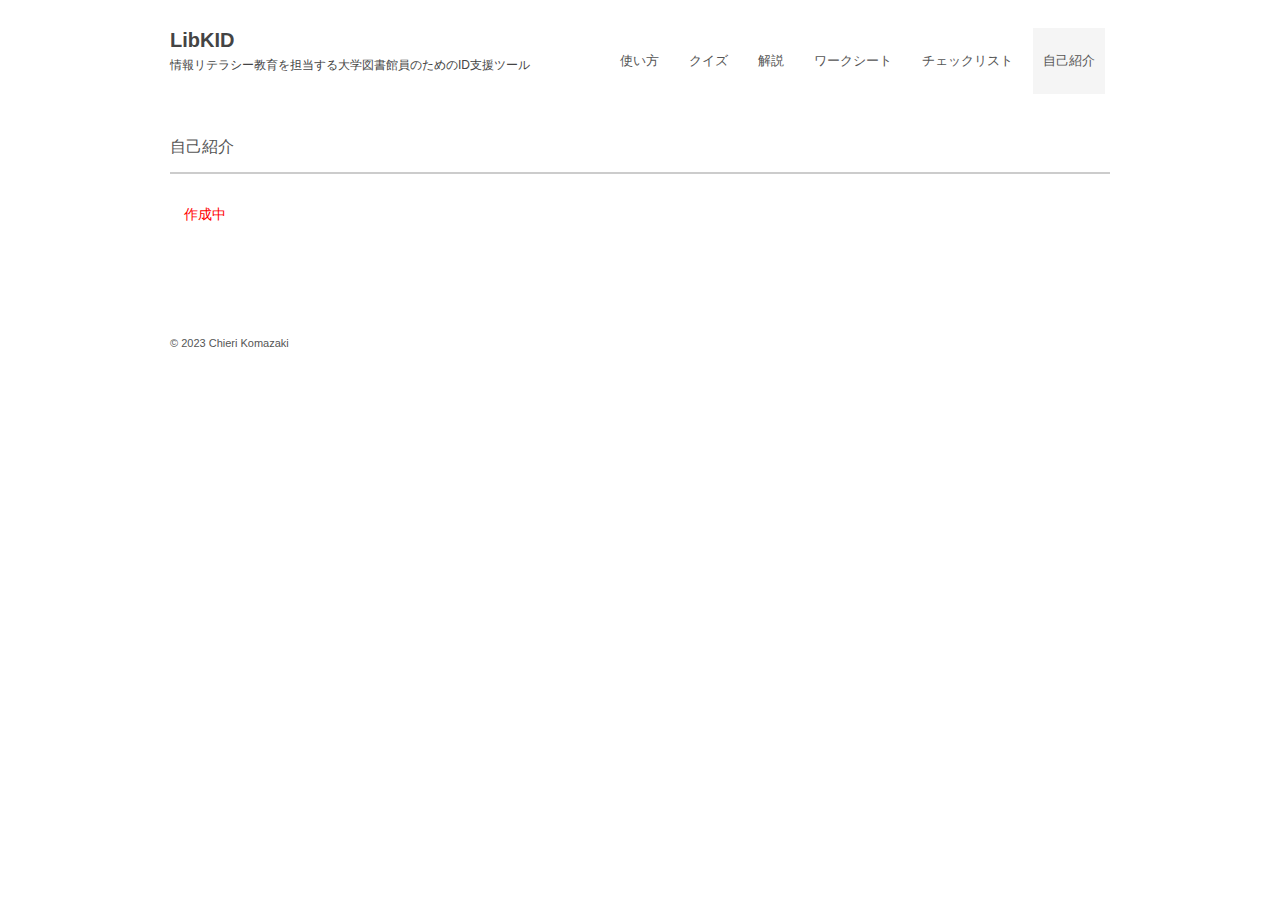
==== aboutme.html @ 2891e3ee "Add files" ====
<!DOCTYPE html>
<html lang="ja">

<head>
	<meta charset="UTF-8">
	<meta name="viewport" content="width=device-width, user-scalable=yes, maximum-scale=1.0, minimum-scale=1.0">
	<meta name="description" content="修士研究LibKIDのサイトです">
	<title>自己紹介 - LibKID</title>
	<link rel="profile" href="http://gmpg.org/xfn/11">
	<link rel="stylesheet" type="text/css" media="all" href="style.css">
	<!--[if lt IE 9]>
	<script src="js/html5.js"></script>
	<script src="js/css3-mediaqueries.js"></script>
	<![endif]-->
	<script src="js/jquery1.4.4.min.js"></script>
	<script src="js/script.js"></script>
	<link rel="icon" href="images/favicon.ico">
</head>

<body>

	<header id="header" role="banner">
		<div class="inner">
			<div class="logo">
				<a href="index.html" rel="home">LibKID<br /><span>情報リテラシー教育を担当する大学図書館員のためのID支援ツール</span></a>
				<!-- <h1>hogehoge</h1> -->
			</div>
			<nav id="mainNav">
				<div class="inner">
					<a class="menu" id="menu"><span>MENU</span></a>
					<div class="panel">
						<ul id="topnav">
							<li><a href="howto.html">使い方</a></li>
							<li><a href="quiz.html">クイズ</a></li>
							<li><a href="explanation.html">解説</a></li>
							<li><a href="worksheet.html">ワークシート</a></li>
							<li><a href="checklist.html">チェックリスト</a></li>
							<li class="current-menu-item"><a href="aboutme.html">自己紹介</a></li>
						</ul>
					</div>
				</div>
			</nav>
		</div>
	</header>

	<div id="wrapper">
		<section id="main">
			<section class="content">
				<h3 class="heading">自己紹介</h3>
				<article class="post">

					<p style="color:red;">作成中</p>

				</article>
			</section>
		</section>
	</div>

	<footer id="footer">
		<div class="inner">
			<section class="gridWrapper">
				<article class="grid copyright">
					&copy; 2023 Chieri Komazaki
				</article>
			</section>
		</div>
	</footer>

</body>

</html>
---- style.css ----
@charset "utf-8";

/* =Reset default browser CSS.
Based on work by Eric Meyer:http://meyerweb.com/eric/tools/css/reset/index.html
-------------------------------------------------------------- */
html,
body,
div,
span,
applet,
object,
iframe,
h1,
h2,
h3,
h4,
h5,
h6,
p,
blockquote,
pre,
a,
abbr,
acronym,
address,
big,
cite,
code,
del,
dfn,
em,
font,
ins,
kbd,
q,
s,
samp,
small,
strike,
strong,
sub,
tt,
var,
dl,
dt,
dd,
ol,
ul,
li,
fieldset,
form,
label,
legend,
table,
caption,
tbody,
tfoot,
thead,
tr,
th,
td {
  border: 0;
  font-family: inherit;
  font-size: 100%;
  font-style: inherit;
  font-weight: inherit;
  margin: 0;
  outline: 0;
  padding: 0;
  vertical-align: baseline;
}

:focus {
  outline: 0;
}

ol,
ul {
  list-style: none;
}

table {
  border-collapse: separate;
  border-spacing: 0;
}

caption,
th,
td {
  font-weight: normal;
  text-align: left;
}

blockquote:before,
blockquote:after,
q:before,
q:after {
  content: "";
}

blockquote,
q {
  quotes: "" "";
}

a img {
  border: 0;
}

figure {
  margin: 0
}

article,
aside,
details,
figcaption,
figure,
footer,
header,
hgroup,
menu,
nav,
section {
  display: block;
}

/* -------------------------------------------------------------- */

body {
  color: #555;
  font: 12px verdana, "ヒラギノ丸ゴ ProN W4", "Hiragino Maru Gothic ProN", "メイリオ", "Meiryo", "ＭＳ Ｐゴシック", "MS PGothic", Sans-Serif;
  line-height: 1.5;
  background: #fff;
  -webkit-text-size-adjust: 100%;
}

/* リンク設定
------------------------------------------------------------*/
a {
  color: #358de0;
  text-decoration: none;
}

a:hover {
  color: #429bef;
}

a:active,
a:focus {
  outline: 0;
}


/* 全体
------------------------------------------------------------*/
#wrapper {
  margin: 20px auto 0;
  padding: 0 1%;
  width: 98%;
  position: relative;
}

.inner {
  margin: 0 auto;
  width: 100%;
}


/*************
/* ヘッダー
*************/
#header {
  z-index: 100;
  margin: 20px 0 28px;
  position: sticky;
  position: -webkit-sticky;
  top: 0;
  background-color: #ffffff;
}

#header:after {
  content: "";
  display: block;
  clear: both;
  visibility: hidden;
}

#header h1 {
  font-size: 12px;
  font-weight: normal;
}

/*************
/* ロゴ
*************/
#header .logo {
  float: left;
  padding: 10px 0 0;
}

.logo a {
  font-size: 20px;
  color: #444;
  font-weight: bold;
  line-height: 1;
}

.logo span {
  font-size: 12px;
  font-weight: normal;
}

#header h1 {
  font-size: 11px;
  color: #444;
  margin: 10px 0 0;
}


/**************************
/* メイン画像（トップページ）
**************************/
#mainBanner {
  margin: 0 auto;
  padding: 0;
  width: 100%;
  line-height: 0;
}

#mainBanner .inner {
  position: relative;
}

#mainBanner img {
  max-width: 100%;
  height: auto;
}

.slogan {
  position: absolute;
  max-width: 100%;
  height: auto;
  bottom: 0;
  left: 0;
  padding: 5px 10px;
  line-height: 1.4;
  z-index: 100;
}

.slogan h2 {
  padding-bottom: 5px;
  color: #333;
  font-size: 20px;
}

.slogan h3 {
  font-size: 14px;
  color: #666;
}


/**************************
/* グリッド
**************************/
.gridWrapper {
  padding-bottom: 20px;
  clear: both;
  overflow: hidden;
}

.grid h3 {
  padding: 13px 0;
  margin-bottom: 5px;
  font-size: 14px;
  font-weight: bold;
  border-top: 1px solid #ccc;
  border-bottom: 1px solid #ccc;
}

.grid p {
  padding: 5px 0;
}

.grid p.img {
  float: left;
  margin: 3px 0 0 0;
}

.readmore {
  clear: both;
}

.readmore a {
  padding: 3px 5px;
  border-radius: 3px;
  color: #fff;
  background: #999;
}

.readmore a:hover {
  background: #ccc;
}


/* フッター内のグリッド(3カラム) */
#footer .grid {
  border: 0;
  background: transparent;
}

#footer .grid p {
  padding: 0;
}


/*************
メイン コンテンツ
*************/
section.content {
  padding: 10px 0;
  margin-bottom: 20px;
  border-radius: 6px;
  overflow: hidden;
  font-size: 14px;
}

/* section.content p {
  margin-bottom: 5px;
} */

/* アーカイブページ */
section.content .archive {
  padding: 20px 0 0;
  border-bottom: 1px dotted #ccc;
}

/* section.content p {
  margin-bottom: 5px;
} */

h3.heading {
  padding: 3px 0 13px;
  margin-bottom: 30px;
  font-size: 16px;
  border-bottom: 2px solid #ccc;
}

/* section.content img {
  max-width: 90%;
  height: auto;
} */

.alignleft {
  float: left;
  clear: left;
  margin: 3px 10px 10px 0;
}

.alignright {
  float: right;
  clear: right;
  margin: 3px 0 10px 10px;
}

.border,
ul.list img {
  border: 4px solid #ebebeb;
}



/*************
/* フッター
*************/
#footer {
  clear: both;
  padding: 20px 0;
  overflow: hidden;
}

.tel strong {
  font-size: 20px;
  font-weight: bold;
}

#footer .copyright {
  font-size: 11px;
}


/*************
サブ（フッター前）コンテンツ
*************/

#sub ul.list {
  padding-bottom: 7px;
}

#sub ul.list li {
  clear: both;
  margin-bottom: 5px;
  padding: 5px 0;
  overflow: hidden;
}

#sub ul.list li img {
  float: left;
  margin-right: 10px;
}

#sub ul.list li {
  font-size: 12px;
  line-height: 1.35;
}

#sub .grid h3 {
  border-radius: 0;
}


/* page navigation
------------------------------------------------------------*/
.pagenav {
  clear: both;
  width: 100%;
  height: 30px;
  margin: 5px 0 20px;
}

.pagenav a {
  color: #555;
}

.pagenav a:hover {
  color: #a5a5a5;
}

.prev {
  float: left
}

.next {
  float: right;
}

#pageLinks {
  clear: both;
  text-align: center;
}


/* タイポグラフィ
*****************************************************/
.dateLabel {
  margin: 0 0 10px;
  text-align: right;
  font: italic 1em "Palatino Linotype", "Book Antiqua", Palatino, serif;
}

.post p {
  margin-top: 20px;
  margin-bottom: 20px;
  text-indent: 1em;
}

.post ul {
  margin: 0 0 0 35px;
}

.post ul li {
  margin-bottom: 5px;
  padding-left: 10px;
  list-style-type: disc;
}

.post ol {
  margin: 0 0 0 35px;
}

.post ol li {
  margin-bottom: 5px;
  padding-left: 10px;
  list-style: decimal;
}

.post h1 {
  margin: 20px 0;
  padding: 5px 0;
  font-size: 150%;
  color: #000;
  border-bottom: 3px solid #f0f0f0;
}

.post h2 {
  margin: 10px 0;
  padding-bottom: 2px;
  font-size: 130%;
  font-weight: normal;
  color: #333;
  border-bottom: 2px solid #f0f0f0;
}

.post h3 {
  margin: 40px 0 30px;
  padding-bottom: 10px;
  font-size: 110%;
  font-weight: normal;
  color: #555555;
  border-bottom: 2px solid #f0f0f0;
}

.post h4 {
  margin: 40px 0 20px;
  padding-left: 10px;
  font-size: 110%;
  color: #555555;
  font-weight: bold;
  border-left: 8px solid #CCC;
}

.post h5 {
  margin: 20px 0 20px;
  font-size: 100%;
  font-weight: normal;
  color: #555555;
  font-weight: bold;
}

.post h6 {
  margin-top: 35px;
}

.post blockquote {
  clear: both;
  padding: 10px 0 10px 15px;
  margin: 10px 0 25px 30px;
  border-left: 5px solid #ccc;
}

.post blockquote p {
  padding: 5px 0;
}

.post table {
  border-collapse: collapse;
  margin: 10px auto;
}

.post table th,
.post table td {
  padding: 12px;
  border: 1px solid #ccc;
}

.post table th {
  text-align: center;
  font-weight: bold;
  letter-spacing: 1px;
  white-space: nowrap;
  background: #eee;
}

.post dt {
  font-weight: bold;
}

.post dd {
  padding-bottom: 10px;
}

.post img {
  max-width: 100%;
  height: auto;
}

img.aligncenter {
  display: block;
  margin: 5px auto;
}

img.alignright,
img.alignleft {
  padding: 4px;
  margin: 0 0 2px 7px;
  display: inline;
}

img.alignleft {
  margin: 0 7px 2px 0;
}

.alignright {
  float: right;
}

.alignleft {
  float: left;
}


/* PC用
------------------------------------------------------------*/
@media only screen and (min-width:960px) {

  #wrapper,
  .inner {
    width: 940px;
    padding: 0;
  }

  #wrapper {
    padding-bottom: 20px;
  }

  /* グリッド全体 */
  .gridWrapper {
    display: table;
    border-collapse: separate;
    border-spacing: 20px;
    margin-left: -20px;
    width: 980px;
  }

  /* グリッド共通 ベース:トップページ4カラム */
  .grid {
    width: 220px;
    display: table-cell;
  }

  #sub.gridWrapper {
    width: 980px;
  }

  /* サブコンテンツ + フッター グリッド(3カラム) */
  #sub .grid,
  #footer .grid {
    width: 300px;
  }

  /* トップナビゲーション */
  nav div.panel {
    display: block !important;
  }

  a#menu {
    display: none;
  }

  #topnav {
    float: right;
    margin-top: -5px;

  }

  #topnav li {
    float: left;
    margin: 13px 5px 0;
    text-align: center;
    position: relative;
  }

  #topnav a {
    color: #555;
    font-size: 13px;
    display: block;
    padding: 25px 10px;
    line-height: 1.2;
  }

  #topnav span {
    font-size: 10px;
    color: #a5a5a5;
  }

  #topnav li.current-menu-item a,
  #topnav a:hover {
    background: #f5f5f5;
  }

  #topnav ul {
    width: 160px;
    display: none;
  }

  #topnav li:hover ul {
    display: block;
    position: absolute;
    top: 80px;
    left: 0;
    z-index: 500;
  }

  #topnav li li {
    margin: 0;
    float: none;
    width: 160px;
    text-align: left;
    background: #f4f4f4;
  }

  #topnav li li a {
    padding: 10px;
    border: 0;
  }

  #topnav li.current-menu-item li a,
  #topnav li li a {
    border-bottom-width: 1px;
  }

  #topnav li li.current-menu-item a,
  #topnav li li a:hover {
    padding-bottom: 10px;
    border-bottom-width: 3px;
    background: #eee;
  }
}

@media only screen and (max-width:959px) {
  * {
    -webkit-box-sizing: border-box;
    -moz-box-sizing: border-box;
    -o-box-sizing: border-box;
    -ms-box-sizing: border-box;
    box-sizing: border-box;
  }

  #header h1 {
    text-align: center;
  }

  #header .logo,
  #footer .logo {
    float: none;
    text-align: center;
    padding: 10px 5px;
  }

  /* トップナビゲーション */
  nav#mainNav {
    clear: both;
    width: 100%;
    margin: 0 auto;
    padding: 0;
    background: -webkit-gradient(linear, left top, left bottom, color-stop(1, #f4f4f4), color-stop(0.00, #f4f4f4));
    background: -webkit-linear-gradient(top, #f4f4f4 0%, #f4f4f4 100%);
    background: -moz-linear-gradient(top, #f4f4f4 0%, #f4f4f4 100%);
    background: -o-linear-gradient(top, #f4f4f4 0%, #f4f4f4 100%);
    background: -ms-linear-gradient(top, #f4f4f4 0%, #f4f4f4 100%);
    background: linear-gradient(top, #f4f4f4 0%, #f4f4f4 100%);
  }

  nav#mainNav a.menu {
    width: 100%;
    display: block;
    height: 40px;
    line-height: 40px;
    font-weight: bold;
    text-align: left;
    color: #555;
  }

  nav#mainNav a#menu span {
    padding-left: 10px;
  }

  nav#mainNav a span:before {
    content: "≡ ";
  }

  nav#mainNav a.menuOpen span:before {
    content: "× ";
  }

  nav#mainNav a#menu:hover {
    cursor: pointer;
  }

  nav .panel {
    display: none;
    width: 100%;
    position: relative;
    right: 0;
    top: 0;
    z-index: 1;
  }

  nav#mainNav ul {
    margin: 0;
    padding: 0;
  }

  nav#mainNav ul li {
    float: none;
    clear: both;
    width: 100%;
    height: auto;
    line-height: 1.2;
  }

  nav#mainNav ul li a,
  nav#mainNav ul li.current-menu-item li a {
    display: block;
    padding: 15px 10px;
    text-align: left;
    border-bottom: 1px dashed #e8e8e8;
    color: #555;
  }

  nav#mainNav ul li a span {
    padding-left: 10px;
  }

  nav#mainNav ul li:first-child a {
    border-top: 1px dashed #e8e8e8;
  }

  nav#mainNav ul li:last-child a {
    border: 0;
  }

  nav#mainNav ul li li:last-child a {
    border: 0;
  }

  nav#mainNav ul li li:last-child a {
    border-bottom: 1px dashed #e8e8e8;
  }

  nav#mainNav ul li.current-menu-item a,
  nav#mainNav ul li a:hover,
  nav#mainNav ul li.current-menu-item a,
  nav#mainNav ul li a:active,
  nav#mainNav ul li li.current-menu-item a,
  nav#mainNav ul li.current-menu-item li a:hover,
  nav#mainNav ul li.current-menu-item li a:active {
    background: #eee;
  }

  nav div.panel {
    float: none;
  }

  nav#mainNav ul li li {
    float: left;
    border: 0;
  }

  nav#mainNav ul li li a,
  nav#mainNav ul li.current-menu-item li a,
  nav#mainNav ul li li.current-menu-item a {
    padding-left: 40px;
    background: url(images/sub1.png) no-repeat 20px -62px;
  }

  nav#mainNav ul li li.current-menu-item a,
  nav#mainNav ul li li a:hover,
  nav#mainNav ul li.current-menu-item li a:hover {
    background: #eee url(images/sub1.png) no-repeat 20px -62px;
  }

  nav#mainNav ul li li:last-child a {
    background: #f4f4f4 url(images/subLast.png) no-repeat 20px -65px;
  }

  nav#mainNav ul li li:last-child.current-menu-item a,
  nav#mainNav ul li li:last-child a:hover,
  nav#mainNav ul li.current-menu-item li:last-child a:hover {
    background: #eee url(images/subLast.png) no-repeat 20px -65px;
  }

  .grid {
    float: left;
    width: 48%;
    margin: 10px 2% 0 0;
  }

  .grid img {
    float: left;
    margin-right: 5px;
  }

  #sub .grid {
    width: 32%;
    margin: 10px 1%;
  }

  #sub .grid:first-child {
    margin-left: 0;
  }

  #sub .grid:last-child {
    margin-right: 0;
  }

  #footer .grid,
  #footer .grid p {
    float: none;
    width: 100%;
    text-align: center;
    border: 0;
  }

  #footer .grid:last-child {
    padding-top: 20px;
  }
}

@media only screen and (max-width:768px) {
  #header {
    padding-bottom: 0;
  }

  #header h1 {
    text-align: center;
  }

  #header .logo {
    float: none;
    text-align: center;
    padding: 10px 5px 20px;
  }

  #sub ul.list {
    padding: 10px 10px 11px;
  }

  #sub ul.list li {
    padding-bottom: 10px;
    margin-bottom: 8px;
  }
}


@media only screen and (max-width:640px) {
  #footer .grid p {
    text-align: center;
  }

  .grid img {
    float: none;
    margin: 20px auto 10px;
    max-width: 100%;
    height: auto;
  }

  .grid p,
  #sub .grid li {
    text-align: left;
  }

  .alignleft,
  .alignright {
    float: none;
    display: block;
    margin: 0 auto 10px;
  }
}


@media only screen and (max-width:480px) {

  #mainBanner h2,
  #mainBanner h3 {
    font-size: 80%;
  }

  #sub .grid {
    float: none;
    width: 98%;
  }

  #sub .grid h3 {
    padding: 10px 5px;
  }
}

/* add */

.chart {
  width: 100%;
  margin-top: 50px;
  display: flex;
  justify-content: center;
}

.adjustment {
  width: 60%;
}

input[type="checkbox"] {
  display: block;
  margin: auto;
  transform: scale(1.5);
}

.btnright {
  text-align: right
}

@media print {
  canvas.chart-canvas {
    min-height: 100%;
    max-width: 100%;
    max-height: 100%;
    height: auto !important;
    width: auto !important;
  }
}

.layout {
  display: flex;
  /*サイドバーとメインコンテンツを横並びにする指定をした*/
}

.side {
  /* background-color:#ff838b; */
  font-size: 13px;
  height: calc(100vh - 140px);
  width: 290px;
  padding: 13px 13px;
  position: sticky;
  position: -webkit-sticky;
  top: 100px;
  overflow: auto;
  -ms-overflow-style: none;
  scrollbar-width: none;
}

.side::-webkit-scrollbar {
  display: none;
}

#sub li {
  padding-top: 5px;
  padding-bottom: 5px;
  /* border-bottom: 1px dashed #878787; */
}

#sub li:last-child {
  border: 0;
  margin-bottom: 0;
}

#sub li a {
  color: #555;
  display: block;
  border-bottom: 1px dashed #ccc;
  padding-left: 2em;
  text-indent: -2em;
}

#sub li a:hover {
  color: #a5a5a5;
}

#sub li li {
  padding-left: 1em;
  /* border: none; */
}

#sub li li a {
  padding-left: 3em;
  text-indent: -3em;
}

#sub li li:first-child {
  padding-top: 10px;
}

#sub li li:last-child {
  padding-bottom: 0;
}

.content.right {
  /* background-color:#b3d874; */
  width: 100%;
  margin-left: 10px;
  /*サイドバーとメインコンテンツの間に隙間をあけた*/
}

.goma {
  margin-top: 10px;
  margin-bottom: 10px;
  font-weight: bold;
}

figure {
  display: block;
  text-align: center;
  margin-bottom: 30px;
}

caption {
  text-align: center;
  margin-bottom: 10px;
}

.minitable {
  width: 80%;
  height: 80%;
}

.minitable2 {
  width: 90%;
  height: 90%;
}

html {
  scroll-behavior: smooth;
  scroll-padding-top: 110px;
}

.frame {
  border: solid 2px #CCC;
  border-radius: 10px;
  padding: 20px 10px 20px 10px;
  margin: 25px;
}

strong {
  font-weight: bold;
}

.chosei {
  height: 278px;
}
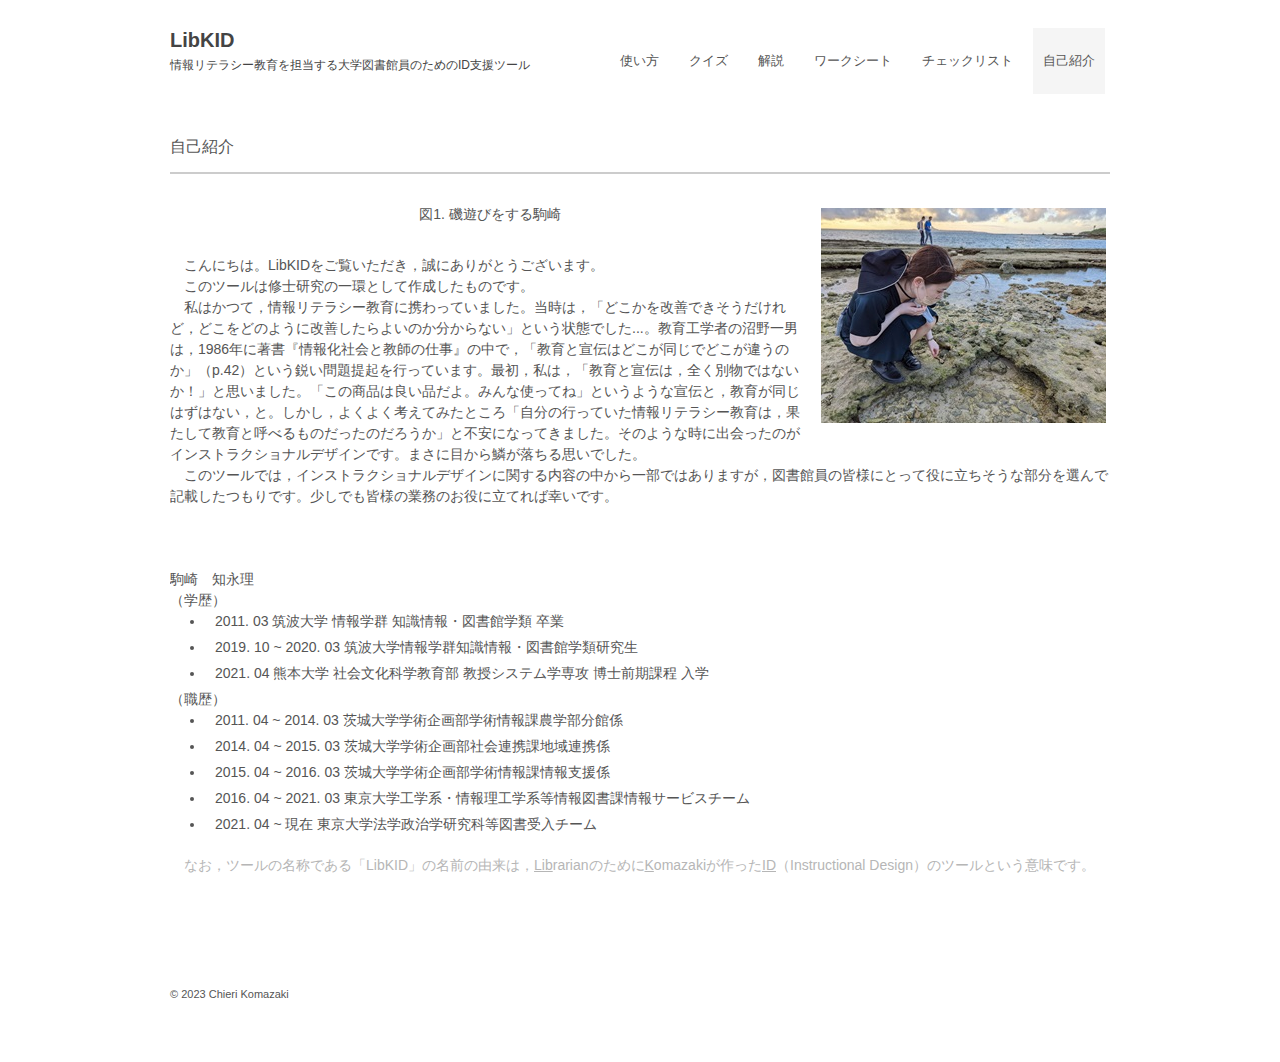
==== commit eb1a861e: "Add files" ====
--- a/aboutme.html
+++ b/aboutme.html
@@ -49,7 +49,37 @@
 				<h3 class="heading">自己紹介</h3>
 				<article class="post">
 
-					<p style="color:red;">作成中</p>
+					<figure>
+						<img src="images/me.jpg" alt="" class="alignright" />
+						<figcaption>図1. 磯遊びをする駒崎</figcaption>
+					</figure>
+					<P>
+						こんにちは。LibKIDをご覧いただき，誠にありがとうございます。<br>　このツールは修士研究の一環として作成したものです。<br>　私はかつて，情報リテラシー教育に携わっていました。当時は，「どこかを改善できそうだけれど，どこをどのように改善したらよいのか分からない」という状態でした...。教育工学者の沼野一男は，1986年に著書『情報化社会と教師の仕事』の中で，「教育と宣伝はどこが同じでどこが違うのか」（p.42）という鋭い問題提起を行っています。最初，私は，「教育と宣伝は，全く別物ではないか！」と思いました。「この商品は良い品だよ。みんな使ってね」というような宣伝と，教育が同じはずはない，と。しかし，よくよく考えてみたところ「自分の行っていた情報リテラシー教育は，果たして教育と呼べるものだったのだろうか」と不安になってきました。そのような時に出会ったのがインストラクショナルデザインです。まさに目から鱗が落ちる思いでした。<br>　このツールでは，インストラクショナルデザインに関する内容の中から一部ではありますが，図書館員の皆様にとって役に立ちそうな部分を選んで記載したつもりです。少しでも皆様の業務のお役に立てれば幸いです。<br>　
+					</P>
+					<br clear="all" />
+
+					駒崎　知永理
+					<br>
+					（学歴）
+					<ul>
+						<li>2011. 03 筑波大学 情報学群 知識情報・図書館学類 卒業</li>
+						<li>2019. 10 ~ 2020. 03 筑波大学情報学群知識情報・図書館学類研究生</li>
+						<li>2021. 04 熊本大学 社会文化科学教育部 教授システム学専攻 博士前期課程 入学</li>
+					</ul>
+
+					（職歴）
+					<ul>
+						<li>2011. 04 ~ 2014. 03 茨城大学学術企画部学術情報課農学部分館係</li>
+						<li>2014. 04 ~ 2015. 03 茨城大学学術企画部社会連携課地域連携係</li>
+						<li>2015. 04 ~ 2016. 03 茨城大学学術企画部学術情報課情報支援係</li>
+						<li>2016. 04 ~ 2021. 03 東京大学工学系・情報理工学系等情報図書課情報サービスチーム</li>
+						<li>2021. 04 ~ 現在 東京大学法学政治学研究科等図書受入チーム</li>
+					</ul>
+
+					<p class="fontcolor">
+						なお，ツールの名称である「LibKID」の名前の由来は，<u>Lib</u>rarianのために<u>K</u>omazakiが作った<u>ID</u>（Instructional
+						Design）のツールという意味です。
+					</p>
 
 				</article>
 			</section>
--- a/style.css
+++ b/style.css
@@ -1007,6 +1007,10 @@
     height: auto !important;
     width: auto !important;
   }
+
+  .no_print {
+    display: none;
+  }
 }
 
 .layout {
@@ -1125,4 +1129,8 @@
 
 .chosei {
   height: 278px;
+}
+
+.fontcolor {
+  color: #b6b6b6;
 }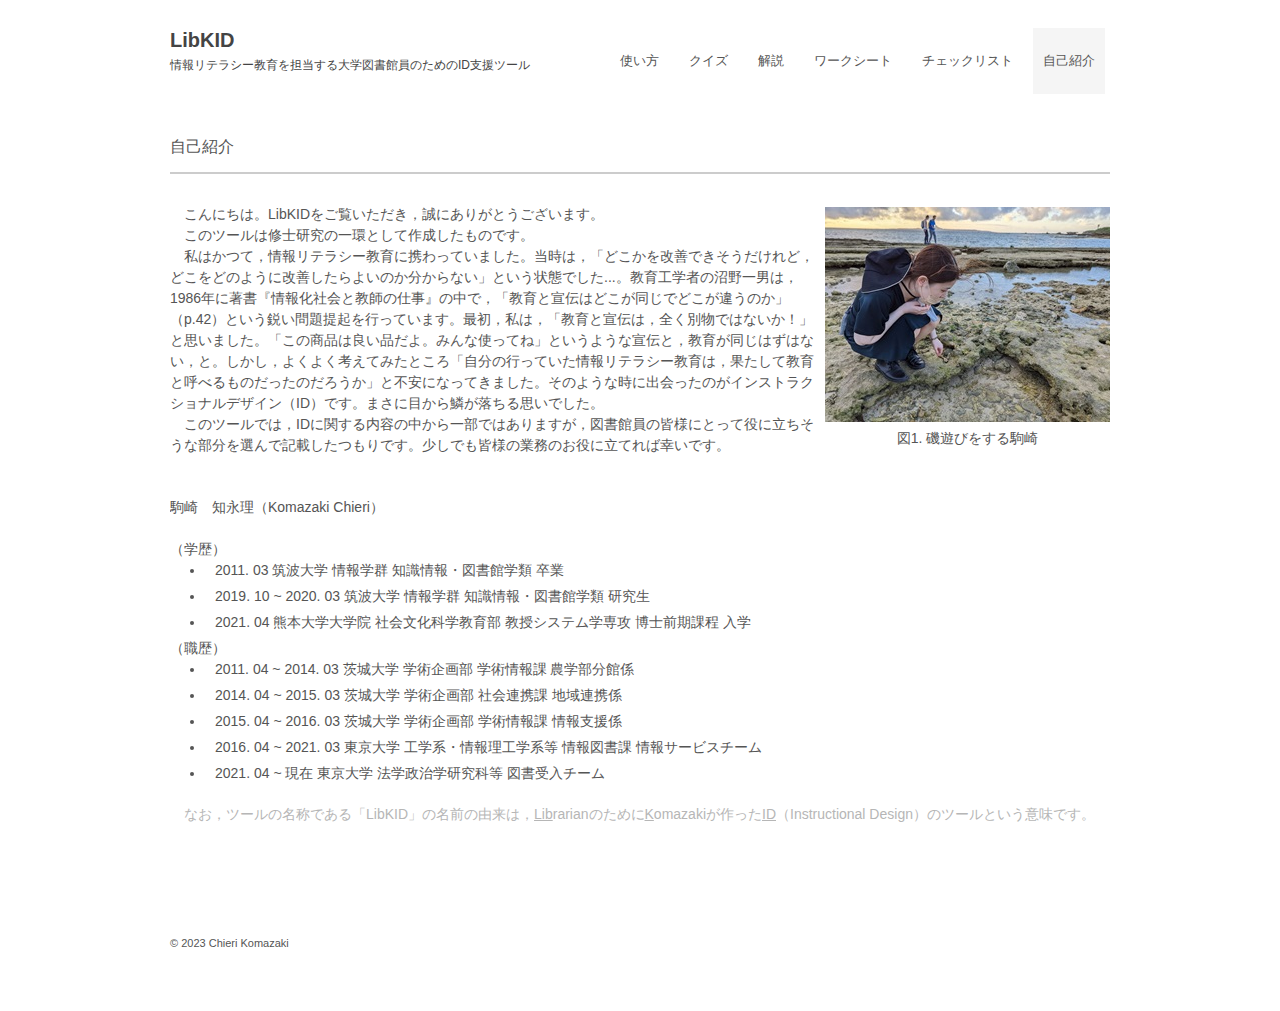
==== commit 7d62c353: "Add files" ====
--- a/aboutme.html
+++ b/aboutme.html
@@ -49,31 +49,29 @@
 				<h3 class="heading">自己紹介</h3>
 				<article class="post">
 
-					<figure>
-						<img src="images/me.jpg" alt="" class="alignright" />
+					<figure class="alignright">
+						<img src="images/me.jpg" alt="" />
 						<figcaption>図1. 磯遊びをする駒崎</figcaption>
 					</figure>
 					<P>
-						こんにちは。LibKIDをご覧いただき，誠にありがとうございます。<br>　このツールは修士研究の一環として作成したものです。<br>　私はかつて，情報リテラシー教育に携わっていました。当時は，「どこかを改善できそうだけれど，どこをどのように改善したらよいのか分からない」という状態でした...。教育工学者の沼野一男は，1986年に著書『情報化社会と教師の仕事』の中で，「教育と宣伝はどこが同じでどこが違うのか」（p.42）という鋭い問題提起を行っています。最初，私は，「教育と宣伝は，全く別物ではないか！」と思いました。「この商品は良い品だよ。みんな使ってね」というような宣伝と，教育が同じはずはない，と。しかし，よくよく考えてみたところ「自分の行っていた情報リテラシー教育は，果たして教育と呼べるものだったのだろうか」と不安になってきました。そのような時に出会ったのがインストラクショナルデザインです。まさに目から鱗が落ちる思いでした。<br>　このツールでは，インストラクショナルデザインに関する内容の中から一部ではありますが，図書館員の皆様にとって役に立ちそうな部分を選んで記載したつもりです。少しでも皆様の業務のお役に立てれば幸いです。<br>　
+						こんにちは。LibKIDをご覧いただき，誠にありがとうございます。<br>　このツールは修士研究の一環として作成したものです。<br>　私はかつて，情報リテラシー教育に携わっていました。当時は，「どこかを改善できそうだけれど，どこをどのように改善したらよいのか分からない」という状態でした...。教育工学者の沼野一男は，1986年に著書『情報化社会と教師の仕事』の中で，「教育と宣伝はどこが同じでどこが違うのか」（p.42）という鋭い問題提起を行っています。最初，私は，「教育と宣伝は，全く別物ではないか！」と思いました。「この商品は良い品だよ。みんな使ってね」というような宣伝と，教育が同じはずはない，と。しかし，よくよく考えてみたところ「自分の行っていた情報リテラシー教育は，果たして教育と呼べるものだったのだろうか」と不安になってきました。そのような時に出会ったのがインストラクショナルデザイン（ID）です。まさに目から鱗が落ちる思いでした。<br>　このツールでは，IDに関する内容の中から一部ではありますが，図書館員の皆様にとって役に立ちそうな部分を選んで記載したつもりです。少しでも皆様の業務のお役に立てれば幸いです。<br>　
 					</P>
-					<br clear="all" />
 
-					駒崎　知永理
-					<br>
+					駒崎　知永理（Komazaki Chieri）
+					<br><br>
 					（学歴）
 					<ul>
 						<li>2011. 03 筑波大学 情報学群 知識情報・図書館学類 卒業</li>
-						<li>2019. 10 ~ 2020. 03 筑波大学情報学群知識情報・図書館学類研究生</li>
-						<li>2021. 04 熊本大学 社会文化科学教育部 教授システム学専攻 博士前期課程 入学</li>
+						<li>2019. 10 ~ 2020. 03 筑波大学 情報学群 知識情報・図書館学類 研究生</li>
+						<li>2021. 04 熊本大学大学院 社会文化科学教育部 教授システム学専攻 博士前期課程 入学</li>
 					</ul>
-
 					（職歴）
 					<ul>
-						<li>2011. 04 ~ 2014. 03 茨城大学学術企画部学術情報課農学部分館係</li>
-						<li>2014. 04 ~ 2015. 03 茨城大学学術企画部社会連携課地域連携係</li>
-						<li>2015. 04 ~ 2016. 03 茨城大学学術企画部学術情報課情報支援係</li>
-						<li>2016. 04 ~ 2021. 03 東京大学工学系・情報理工学系等情報図書課情報サービスチーム</li>
-						<li>2021. 04 ~ 現在 東京大学法学政治学研究科等図書受入チーム</li>
+						<li>2011. 04 ~ 2014. 03 茨城大学 学術企画部 学術情報課 農学部分館係</li>
+						<li>2014. 04 ~ 2015. 03 茨城大学 学術企画部 社会連携課 地域連携係</li>
+						<li>2015. 04 ~ 2016. 03 茨城大学 学術企画部 学術情報課 情報支援係</li>
+						<li>2016. 04 ~ 2021. 03 東京大学 工学系・情報理工学系等 情報図書課 情報サービスチーム</li>
+						<li>2021. 04 ~ 現在 東京大学 法学政治学研究科等 図書受入チーム</li>
 					</ul>
 
 					<p class="fontcolor">
--- a/style.css
+++ b/style.css
@@ -1011,6 +1011,10 @@
   .no_print {
     display: none;
   }
+
+  #header {
+    position: relative;
+  }
 }
 
 .layout {
@@ -1133,4 +1137,8 @@
 
 .fontcolor {
   color: #b6b6b6;
+}
+
+.pagebreak {
+  break-after: page;
 }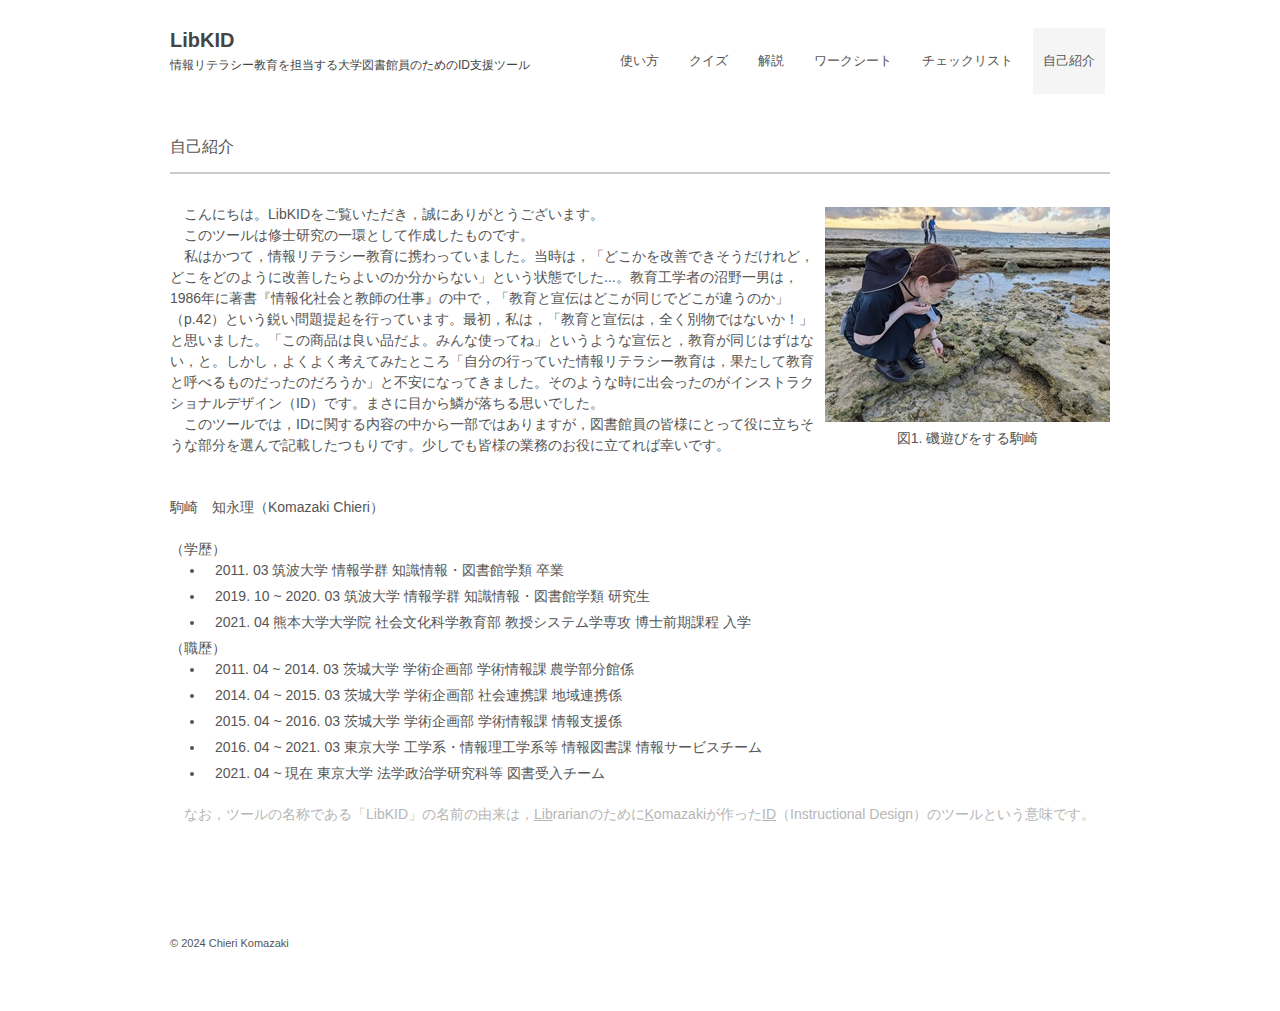
==== commit 83614cad: "Add files" ====
--- a/aboutme.html
+++ b/aboutme.html
@@ -12,7 +12,7 @@
 	<script src="js/html5.js"></script>
 	<script src="js/css3-mediaqueries.js"></script>
 	<![endif]-->
-	<script src="js/jquery1.4.4.min.js"></script>
+	<script src="https://code.jquery.com/jquery-3.7.1.min.js"></script>
 	<script src="js/script.js"></script>
 	<link rel="icon" href="images/favicon.ico">
 </head>
@@ -23,7 +23,7 @@
 		<div class="inner">
 			<div class="logo">
 				<a href="index.html" rel="home">LibKID<br /><span>情報リテラシー教育を担当する大学図書館員のためのID支援ツール</span></a>
-				<!-- <h1>hogehoge</h1> -->
+
 			</div>
 			<nav id="mainNav">
 				<div class="inner">
@@ -88,7 +88,7 @@
 		<div class="inner">
 			<section class="gridWrapper">
 				<article class="grid copyright">
-					&copy; 2023 Chieri Komazaki
+					&copy; 2024 Chieri Komazaki
 				</article>
 			</section>
 		</div>
--- a/style.css
+++ b/style.css
@@ -989,7 +989,7 @@
   width: 60%;
 }
 
-input[type="checkbox"] {
+.checklist input[type="checkbox"] {
   display: block;
   margin: auto;
   transform: scale(1.5);
@@ -1018,8 +1018,10 @@
 }
 
 .layout {
+  /*サイドバーとメインコンテンツを横並びにする指定をした*/
   display: flex;
-  /*サイドバーとメインコンテンツを横並びにする指定をした*/
+  /* 画面が小さくなると右側の解説がメニューの下に表示されるようにした（子要素の折り返し） */
+  flex-wrap: wrap;
 }
 
 .side {
@@ -1083,7 +1085,7 @@
 
 .content.right {
   /* background-color:#b3d874; */
-  width: 100%;
+  width: 610px;
   margin-left: 10px;
   /*サイドバーとメインコンテンツの間に隙間をあけた*/
 }
@@ -1141,4 +1143,24 @@
 
 .pagebreak {
   break-after: page;
+}
+
+.sage label {
+  display: block;
+  margin-bottom: 10px;
+  text-indent: -1em;
+  padding-left: 3em;
+}
+
+.underline {
+  text-decoration: underline;
+}
+
+.each_explanation {
+  color: red;
+  margin-left: 50px;
+}
+
+.each_explanation p {
+  text-indent: 0px;
 }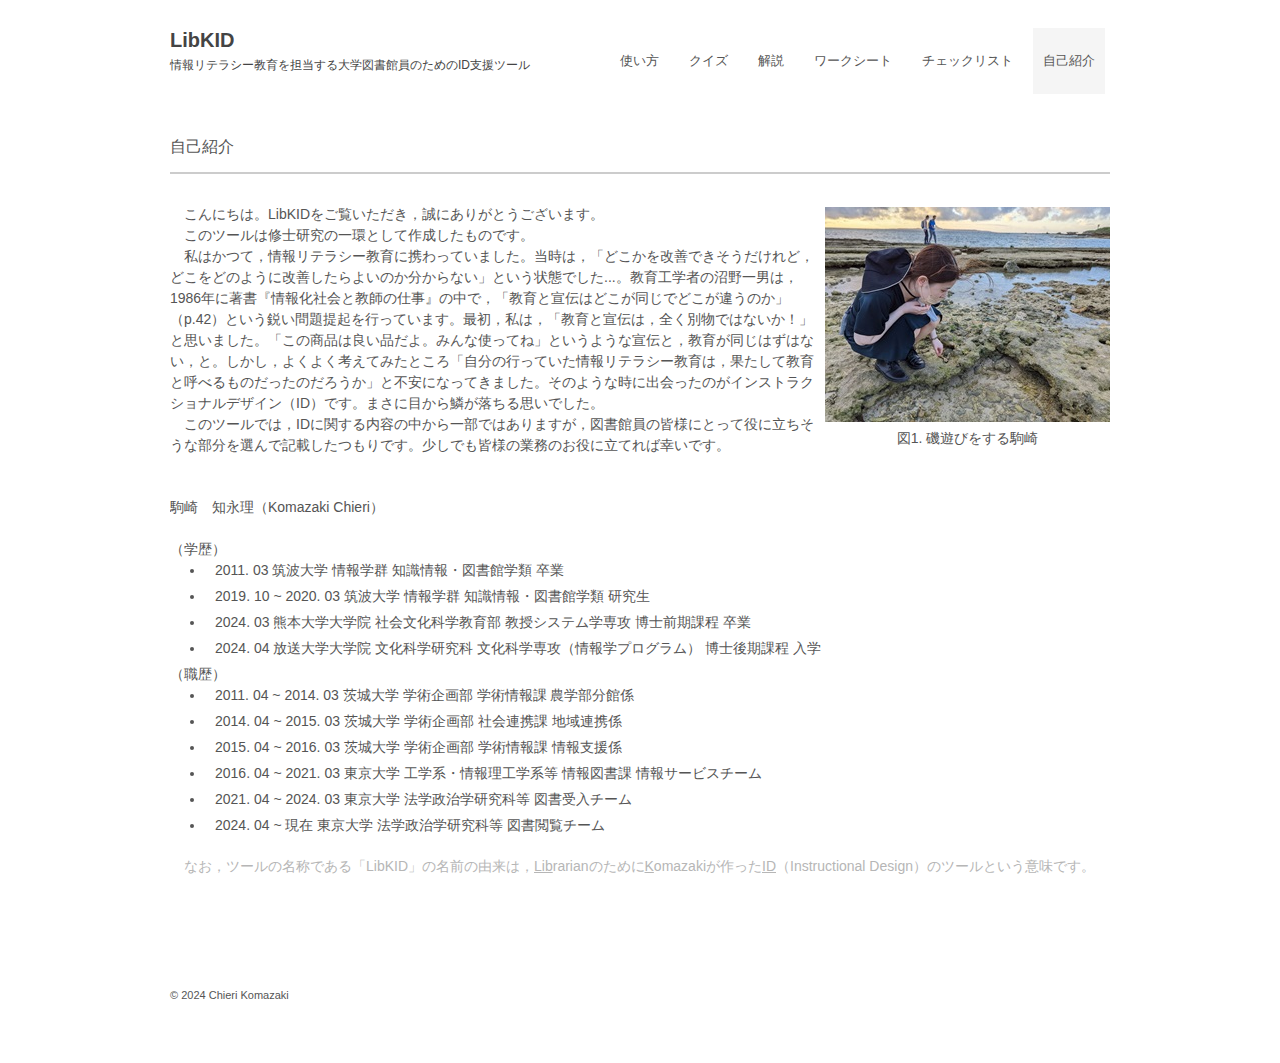
==== commit 526da224: "Add files" ====
--- a/aboutme.html
+++ b/aboutme.html
@@ -63,7 +63,8 @@
 					<ul>
 						<li>2011. 03 筑波大学 情報学群 知識情報・図書館学類 卒業</li>
 						<li>2019. 10 ~ 2020. 03 筑波大学 情報学群 知識情報・図書館学類 研究生</li>
-						<li>2021. 04 熊本大学大学院 社会文化科学教育部 教授システム学専攻 博士前期課程 入学</li>
+						<li>2024. 03 熊本大学大学院 社会文化科学教育部 教授システム学専攻 博士前期課程 卒業</li>
+						<li>2024. 04 放送大学大学院 文化科学研究科 文化科学専攻（情報学プログラム） 博士後期課程 入学</li>
 					</ul>
 					（職歴）
 					<ul>
@@ -71,7 +72,8 @@
 						<li>2014. 04 ~ 2015. 03 茨城大学 学術企画部 社会連携課 地域連携係</li>
 						<li>2015. 04 ~ 2016. 03 茨城大学 学術企画部 学術情報課 情報支援係</li>
 						<li>2016. 04 ~ 2021. 03 東京大学 工学系・情報理工学系等 情報図書課 情報サービスチーム</li>
-						<li>2021. 04 ~ 現在 東京大学 法学政治学研究科等 図書受入チーム</li>
+						<li>2021. 04 ~ 2024. 03 東京大学 法学政治学研究科等 図書受入チーム</li>
+						<li>2024. 04 ~ 現在 東京大学 法学政治学研究科等 図書閲覧チーム</li>
 					</ul>
 
 					<p class="fontcolor">
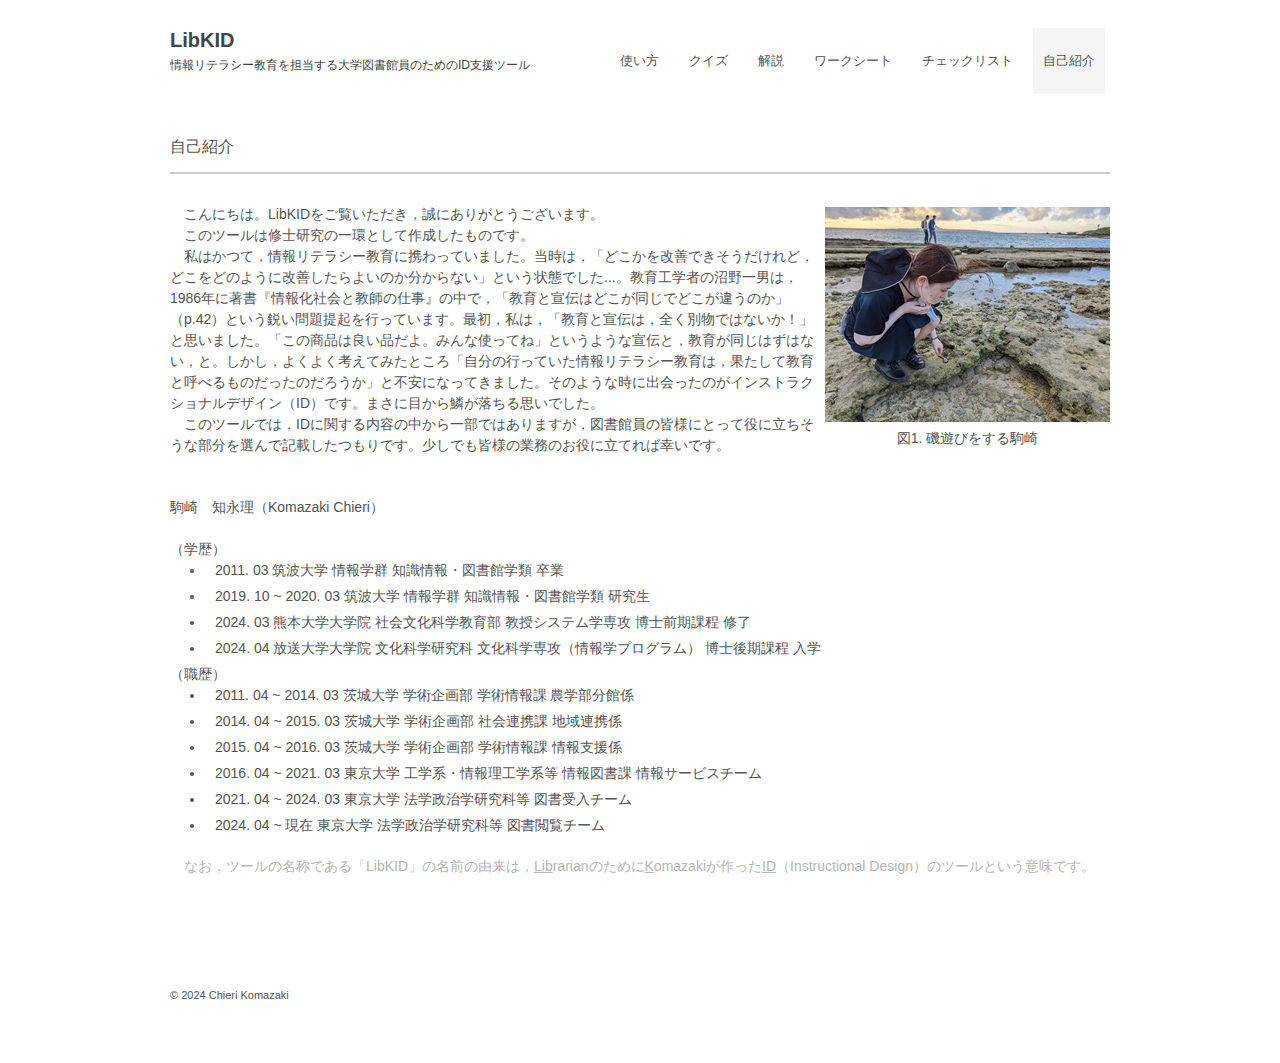
==== commit 8187c1d6: "Add files" ====
--- a/aboutme.html
+++ b/aboutme.html
@@ -63,7 +63,7 @@
 					<ul>
 						<li>2011. 03 筑波大学 情報学群 知識情報・図書館学類 卒業</li>
 						<li>2019. 10 ~ 2020. 03 筑波大学 情報学群 知識情報・図書館学類 研究生</li>
-						<li>2024. 03 熊本大学大学院 社会文化科学教育部 教授システム学専攻 博士前期課程 卒業</li>
+						<li>2024. 03 熊本大学大学院 社会文化科学教育部 教授システム学専攻 博士前期課程 修了</li>
 						<li>2024. 04 放送大学大学院 文化科学研究科 文化科学専攻（情報学プログラム） 博士後期課程 入学</li>
 					</ul>
 					（職歴）
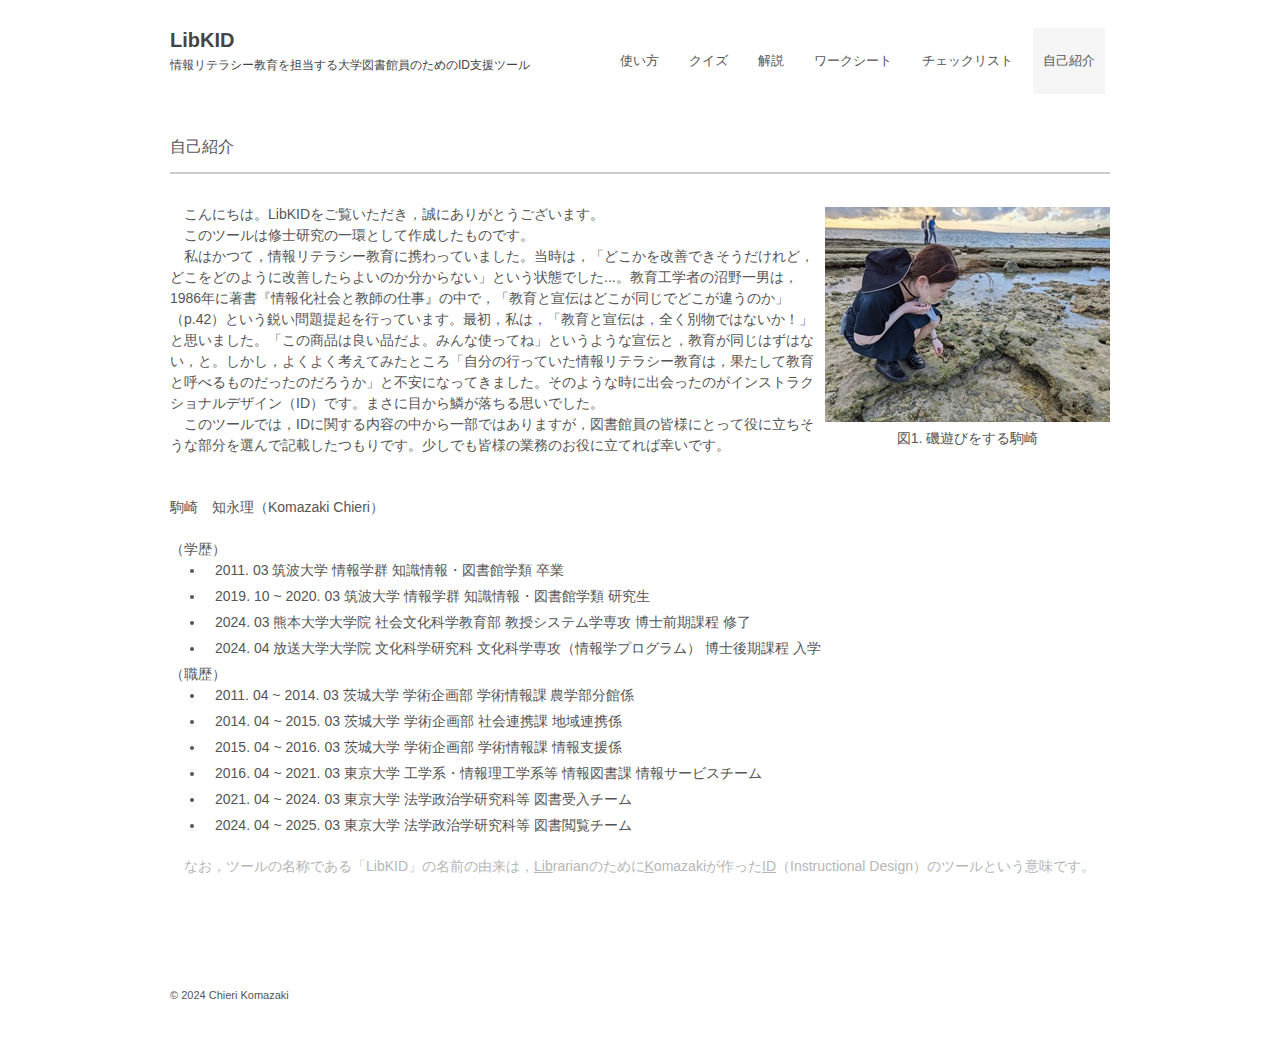
==== commit 8e31fed0: "Add files" ====
--- a/aboutme.html
+++ b/aboutme.html
@@ -15,6 +15,15 @@
 	<script src="https://code.jquery.com/jquery-3.7.1.min.js"></script>
 	<script src="js/script.js"></script>
 	<link rel="icon" href="images/favicon.ico">
+	<!-- Google tag (gtag.js) -->
+	<script async src="https://www.googletagmanager.com/gtag/js?id=G-RFGXD47454"></script>
+	<script>
+		window.dataLayer = window.dataLayer || [];
+		function gtag() { dataLayer.push(arguments); }
+		gtag('js', new Date());
+
+		gtag('config', 'G-RFGXD47454');
+	</script>
 </head>
 
 <body>
@@ -73,7 +82,7 @@
 						<li>2015. 04 ~ 2016. 03 茨城大学 学術企画部 学術情報課 情報支援係</li>
 						<li>2016. 04 ~ 2021. 03 東京大学 工学系・情報理工学系等 情報図書課 情報サービスチーム</li>
 						<li>2021. 04 ~ 2024. 03 東京大学 法学政治学研究科等 図書受入チーム</li>
-						<li>2024. 04 ~ 現在 東京大学 法学政治学研究科等 図書閲覧チーム</li>
+						<li>2024. 04 ~ 2025. 03 東京大学 法学政治学研究科等 図書閲覧チーム</li>
 					</ul>
 
 					<p class="fontcolor">
